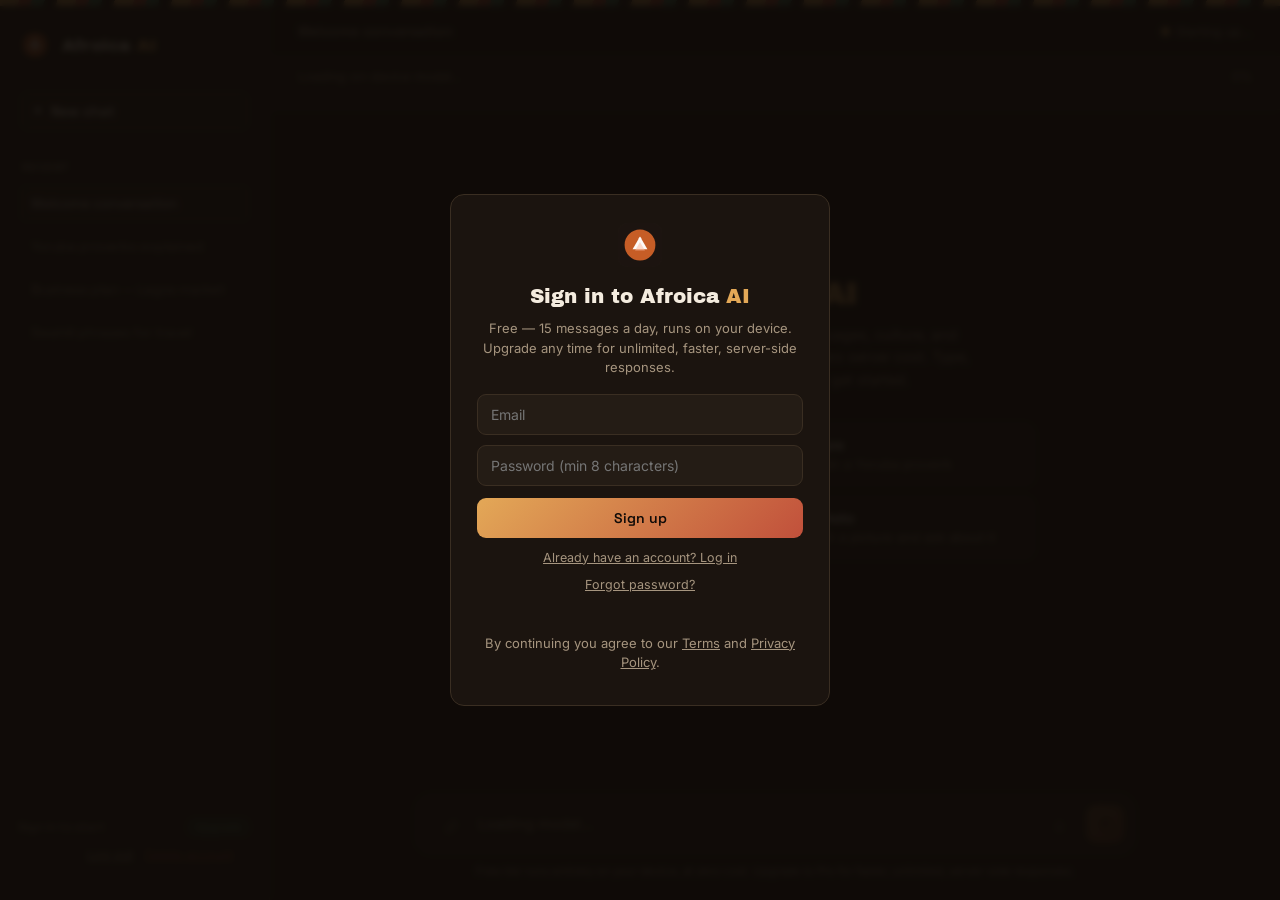
==== index.html @ 86ae1313 "Initial commit: Afroica AI free/Pro chat app with admin dashboard Free tier runs a vision-language m" ====
<!DOCTYPE html>
<html lang="en">
<head>
<meta charset="UTF-8">
<meta name="viewport" content="width=device-width, initial-scale=1.0">
<title>Afroica AI</title>
<link rel="icon" type="image/svg+xml" href="assets/logo.svg">
<link rel="preconnect" href="https://fonts.googleapis.com">
<link href="https://fonts.googleapis.com/css2?family=Archivo+Black&family=Space+Grotesk:wght@400;500;600;700&family=Inter:wght@400;500;600&display=swap" rel="stylesheet">
<link rel="stylesheet" href="style.css">
</head>
<body>

<div class="app">
  <div class="weave"></div>
  <div class="layout">

    <aside class="sidebar">
      <div class="brand">
        <div class="brand-mark"></div>
        <div class="brand-name">Afroica <span>AI</span></div>
      </div>

      <button class="new-chat" id="newChatBtn">
        <span style="font-size:16px; line-height:0;">+</span> New chat
      </button>

      <div class="section-label">Recent</div>
      <div class="history" id="historyList">
        <div class="history-item active">Welcome conversation</div>
        <div class="history-item">Yoruba proverbs explained</div>
        <div class="history-item">Business plan — Lagos market</div>
        <div class="history-item">Swahili phrases for travel</div>
      </div>

      <div class="sidebar-footer">
        <span id="usageLabel">Sign in to start</span>
        <button class="free-tag" id="upgradeBtn" type="button" disabled>Upgrade</button>
      </div>
      <div class="account-row" id="accountRow">
        <span id="accountEmail"></span>
        <span class="account-row-actions">
          <button class="link-btn" id="logoutBtn" type="button">Log out</button>
          <button class="link-btn danger" id="deleteAccountBtn" type="button">Delete account</button>
        </span>
      </div>
    </aside>

    <main class="main">
      <div class="topbar">
        <div class="topbar-title">Welcome conversation</div>
        <div class="status-pill">
          <span class="status-dot loading" id="statusDot"></span>
          <span id="statusText">Starting up…</span>
        </div>
      </div>

      <div class="load-banner" id="loadBanner">
        <div class="load-text">
          <span id="loadLabel">Loading on-device model…</span>
          <span id="loadPercent">0%</span>
        </div>
        <div class="load-track"><div class="load-fill" id="loadFill"></div></div>
      </div>

      <div class="chat-scroll" id="chatScroll">
        <div class="chat-inner" id="chatInner">
          <div class="hero" id="heroState">
            <div class="hero-mark"></div>
            <h1>Afroica <span>AI</span></h1>
            <p>An assistant built for African languages, culture, and everyday questions — running at zero server cost. Type, speak, or attach a photo to get started.</p>
            <div class="suggestions">
              <div class="suggestion" data-q="Translate a greeting into Swahili"><b>Translate</b>Turn a greeting into Swahili</div>
              <div class="suggestion" data-q="Explain a popular Yoruba proverb"><b>Culture</b>Explain a Yoruba proverb</div>
              <div class="suggestion" data-q="Draft a business plan outline for a small shop in Lagos"><b>Business</b>Draft a plan for a small shop</div>
              <div class="suggestion" id="tryPhotoSuggestion"><b>📷 Photo</b>Attach a picture and ask about it</div>
            </div>
          </div>
        </div>
      </div>

      <div class="input-zone">
        <div style="width:100%; max-width:720px;">
          <div class="attach-preview hidden" id="attachPreview">
            <img id="attachPreviewImg" alt="Attached image preview">
            <span class="attach-name" id="attachName"></span>
            <button class="attach-remove" id="attachRemoveBtn" type="button" aria-label="Remove attached image">✕</button>
          </div>
          <div class="input-wrap">
            <input type="file" id="imageInput" accept="image/*" hidden>
            <button class="icon-btn" id="attachBtn" type="button" aria-label="Attach an image" title="Attach an image" disabled>
              <svg width="17" height="17" viewBox="0 0 24 24" fill="none">
                <path d="M21.44 11.05l-9.19 9.19a5.5 5.5 0 01-7.78-7.78l9.19-9.19a3.5 3.5 0 014.95 4.95l-9.19 9.19a1.5 1.5 0 01-2.13-2.12l8.49-8.49" stroke="currentColor" stroke-width="2" stroke-linecap="round" stroke-linejoin="round"/>
              </svg>
            </button>
            <textarea id="promptInput" rows="1" placeholder="Loading model…" disabled></textarea>
            <button class="icon-btn" id="micBtn" type="button" aria-label="Voice input" title="Speak your message" disabled>
              <svg width="17" height="17" viewBox="0 0 24 24" fill="none">
                <path d="M12 15a3 3 0 003-3V6a3 3 0 00-6 0v6a3 3 0 003 3z" stroke="currentColor" stroke-width="2" stroke-linecap="round" stroke-linejoin="round"/>
                <path d="M19 11a7 7 0 01-14 0" stroke="currentColor" stroke-width="2" stroke-linecap="round"/>
                <path d="M12 19v3" stroke="currentColor" stroke-width="2" stroke-linecap="round"/>
              </svg>
            </button>
            <button class="send-btn" id="sendBtn" disabled aria-label="Send message">
              <svg width="16" height="16" viewBox="0 0 24 24" fill="none">
                <path d="M12 19V5M12 5L5 12M12 5L19 12" stroke="currentColor" stroke-width="2.4" stroke-linecap="round" stroke-linejoin="round"/>
              </svg>
            </button>
          </div>
          <div class="disclaimer">Free tier runs entirely on your device, at zero cost. Upgrade to Pro for faster, unlimited, server-side responses.</div>
        </div>
      </div>
    </main>
  </div>
</div>

<div class="auth-gate" id="authGate">
  <div class="auth-card">
    <div class="brand-mark" style="width:44px;height:44px;margin-bottom:6px;"></div>
    <h2>Sign in to Afroica <span class="gold">AI</span></h2>
    <p>Free — 15 messages a day, runs on your device. Upgrade any time for unlimited, faster, server-side responses.</p>
    <form id="authForm">
      <input type="email" id="authEmail" placeholder="Email" autocomplete="email" required>
      <input type="password" id="authPassword" placeholder="Password (min 8 characters)" autocomplete="current-password" minlength="8" required>
      <button type="submit" id="authSubmitBtn">Sign up</button>
    </form>
    <button type="button" class="link-btn" id="authToggleModeBtn">Already have an account? Log in</button>
    <button type="button" class="link-btn" id="forgotPasswordBtn">Forgot password?</button>
    <div class="auth-error" id="authError"></div>
    <p class="auth-legal">By continuing you agree to our <a href="TERMS.md" target="_blank" rel="noopener">Terms</a> and <a href="PRIVACY.md" target="_blank" rel="noopener">Privacy Policy</a>.</p>
  </div>
</div>

<div class="pricing-modal hidden" id="pricingModal">
  <div class="pricing-card-wrap">
    <button class="pricing-close" id="pricingCloseBtn" type="button" aria-label="Close">✕</button>
    <h2>Upgrade to Afroica <span class="gold">AI</span> Pro</h2>
    <div class="pricing-grid">
      <div class="price-card">
        <h3>Free</h3>
        <div class="price">$0</div>
        <ul>
          <li>15 messages/day</li>
          <li>Runs on your device</li>
          <li>Voice + image understanding</li>
        </ul>
      </div>
      <div class="price-card featured">
        <h3>Pro Monthly</h3>
        <div class="price">$6.99<span>/mo</span></div>
        <ul>
          <li>Unlimited daily messages</li>
          <li>Fast server-side responses</li>
          <li>Priority image understanding</li>
        </ul>
        <button class="upgrade-choice-btn" type="button" data-plan="monthly">Choose Monthly</button>
      </div>
      <div class="price-card">
        <h3>Pro Yearly</h3>
        <div class="price">$59.99<span>/yr</span></div>
        <ul>
          <li>Everything in Pro Monthly</li>
          <li>~2 months free</li>
        </ul>
        <button class="upgrade-choice-btn" type="button" data-plan="yearly">Choose Yearly</button>
      </div>
    </div>
    <div class="pricing-error" id="pricingError"></div>
  </div>
</div>

<script type="module" src="js/main.js"></script>

</body>
</html>
---- style.css ----
:root{
  --bg:#100B08;
  --surface:#1B140F;
  --surface-2:#241C15;
  --line:#3A2E22;
  --gold:#E3A857;
  --clay:#C1503B;
  --green:#3A7A5B;
  --text:#F4ECDF;
  --text-muted:#A6957F;
  --radius:14px;
}
*{box-sizing:border-box; margin:0; padding:0;}
html,body{height:100%;}
body{
  background:var(--bg);
  color:var(--text);
  font-family:'Space Grotesk', sans-serif;
  display:flex;
  min-height:100vh;
  overflow:hidden;
}

/* Woven pattern signature strip */
.weave{
  height:6px;
  width:100%;
  background:repeating-linear-gradient(
    110deg,
    var(--gold) 0 18px,
    var(--clay) 18px 30px,
    var(--green) 30px 42px,
    var(--surface) 42px 54px
  );
  flex-shrink:0;
}

.app{
  display:flex;
  flex-direction:column;
  width:100%;
  height:100vh;
}

.layout{
  display:flex;
  flex:1;
  min-height:0;
}

/* Sidebar */
.sidebar{
  width:270px;
  background:var(--surface);
  border-right:1px solid var(--line);
  display:flex;
  flex-direction:column;
  padding:22px 18px;
  flex-shrink:0;
}

.brand{
  display:flex;
  align-items:center;
  gap:10px;
  margin-bottom:28px;
}
.brand-mark{
  width:34px;
  height:34px;
  border-radius:9px;
  background:url('assets/logo.svg') center/cover;
  flex-shrink:0;
}
.brand-name{
  font-family:'Archivo Black', sans-serif;
  font-size:17px;
  letter-spacing:0.2px;
}
.brand-name span{ color:var(--gold); }

.new-chat{
  display:flex;
  align-items:center;
  gap:8px;
  background:var(--surface-2);
  border:1px solid var(--line);
  color:var(--text);
  font-family:'Space Grotesk', sans-serif;
  font-size:14px;
  font-weight:600;
  padding:11px 14px;
  border-radius:10px;
  cursor:pointer;
  transition:border-color .15s ease, transform .1s ease;
  margin-bottom:22px;
}
.new-chat:hover{ border-color:var(--gold); }
.new-chat:active{ transform:scale(0.98); }

.section-label{
  font-size:11px;
  text-transform:uppercase;
  letter-spacing:1.4px;
  color:var(--text-muted);
  margin:6px 0 10px 4px;
  font-weight:600;
}

.history{
  display:flex;
  flex-direction:column;
  gap:4px;
  overflow-y:auto;
  flex:1;
}
.history-item{
  padding:10px 12px;
  border-radius:8px;
  font-size:13.5px;
  color:var(--text-muted);
  cursor:pointer;
  white-space:nowrap;
  overflow:hidden;
  text-overflow:ellipsis;
  border:1px solid transparent;
}
.history-item:hover{ background:var(--surface-2); color:var(--text); }
.history-item.active{ background:var(--surface-2); color:var(--text); border-color:var(--line); }

.sidebar-footer{
  padding-top:16px;
  border-top:1px solid var(--line);
  margin-top:12px;
  font-size:12px;
  color:var(--text-muted);
  display:flex;
  align-items:center;
  justify-content:space-between;
}
.free-tag{
  background:rgba(58,122,91,0.18);
  color:var(--green);
  border:1px solid rgba(58,122,91,0.4);
  padding:3px 8px;
  border-radius:20px;
  font-size:11px;
  font-weight:600;
  letter-spacing:0.3px;
}

/* Main chat panel */
.main{
  flex:1;
  display:flex;
  flex-direction:column;
  min-width:0;
  position:relative;
}

.topbar{
  display:flex;
  align-items:center;
  justify-content:space-between;
  padding:16px 28px;
  border-bottom:1px solid var(--line);
  flex-shrink:0;
}
.topbar-title{
  font-size:14px;
  font-weight:600;
  color:var(--text-muted);
}
.status-pill{
  display:flex;
  align-items:center;
  gap:7px;
  font-size:12.5px;
  color:var(--text-muted);
  font-family:'Inter', sans-serif;
}
.status-dot{
  width:7px; height:7px; border-radius:50%;
  background:var(--green);
  box-shadow:0 0 0 3px rgba(58,122,91,0.2);
  transition:background .2s ease, box-shadow .2s ease;
}
.status-dot.loading{
  background:var(--gold);
  box-shadow:0 0 0 3px rgba(227,168,87,0.2);
  animation:pulse 1.4s infinite ease-in-out;
}
.status-dot.error{
  background:var(--clay);
  box-shadow:0 0 0 3px rgba(193,80,59,0.2);
}
@keyframes pulse{
  0%,100%{ opacity:1; }
  50%{ opacity:0.4; }
}

.load-banner{
  padding:12px 28px;
  border-bottom:1px solid var(--line);
  background:var(--surface);
  display:flex;
  flex-direction:column;
  gap:8px;
  flex-shrink:0;
}
.load-banner.hidden{ display:none; }
.load-text{
  font-family:'Inter', sans-serif;
  font-size:12.5px;
  color:var(--text-muted);
  display:flex;
  justify-content:space-between;
}
.load-track{
  width:100%;
  height:5px;
  border-radius:6px;
  background:var(--surface-2);
  overflow:hidden;
}
.load-fill{
  height:100%;
  width:0%;
  border-radius:6px;
  background:linear-gradient(90deg, var(--gold), var(--clay));
  transition:width .25s ease;
}
.load-banner.error .load-text{ color:var(--clay); }
.load-banner.error .load-fill{ background:var(--clay); }

.chat-scroll{
  flex:1;
  overflow-y:auto;
  padding:32px 0 20px;
  display:flex;
  flex-direction:column;
  align-items:center;
}

.chat-inner{
  width:100%;
  max-width:720px;
  padding:0 24px;
  display:flex;
  flex-direction:column;
  gap:22px;
}

/* Empty / hero state */
.hero{
  display:flex;
  flex-direction:column;
  align-items:center;
  text-align:center;
  padding:60px 20px 40px;
  gap:14px;
}
.hero-mark{
  width:56px; height:56px;
  border-radius:16px;
  background:url('assets/logo.svg') center/cover;
  margin-bottom:6px;
}
.hero h1{
  font-family:'Archivo Black', sans-serif;
  font-size:30px;
  letter-spacing:0.2px;
}
.hero h1 span{ color:var(--gold); }
.hero p{
  color:var(--text-muted);
  font-family:'Inter', sans-serif;
  font-size:14.5px;
  max-width:420px;
  line-height:1.55;
}

.suggestions{
  display:grid;
  grid-template-columns:1fr 1fr;
  gap:10px;
  margin-top:18px;
  width:100%;
  max-width:520px;
}
.suggestion{
  background:var(--surface);
  border:1px solid var(--line);
  border-radius:10px;
  padding:13px 15px;
  text-align:left;
  cursor:pointer;
  font-family:'Inter', sans-serif;
  font-size:13px;
  color:var(--text-muted);
  transition:border-color .15s ease, color .15s ease;
}
.suggestion:hover{ border-color:var(--gold); color:var(--text); }
.suggestion b{ display:block; color:var(--text); font-size:13.5px; margin-bottom:3px; font-weight:600; }

/* Messages */
.msg-row{
  display:flex;
  gap:12px;
  align-items:flex-start;
}
.msg-row.user{ flex-direction:row-reverse; }

.avatar{
  width:30px; height:30px;
  border-radius:8px;
  flex-shrink:0;
  display:flex; align-items:center; justify-content:center;
  font-family:'Archivo Black', sans-serif;
  font-size:12px;
}
.avatar.ai{
  background:url('assets/logo.svg') center/cover;
  color:var(--bg);
}
.avatar.user{
  background:var(--surface-2);
  border:1px solid var(--line);
  color:var(--text-muted);
}

.bubble{
  max-width:78%;
  padding:12px 16px;
  border-radius:14px;
  font-family:'Inter', sans-serif;
  font-size:14.5px;
  line-height:1.6;
}
.msg-row.ai .bubble{
  background:var(--surface);
  border:1px solid var(--line);
  border-top-left-radius:4px;
}
.msg-row.user .bubble{
  background:linear-gradient(135deg, rgba(227,168,87,0.16), rgba(193,80,59,0.14));
  border:1px solid rgba(227,168,87,0.3);
  border-top-right-radius:4px;
  color:var(--text);
}

.typing{
  display:flex;
  gap:4px;
  padding:4px 0;
}
.typing span{
  width:6px; height:6px;
  border-radius:50%;
  background:var(--text-muted);
  animation:bounce 1.2s infinite ease-in-out;
}
.typing span:nth-child(2){ animation-delay:0.15s; }
.typing span:nth-child(3){ animation-delay:0.3s; }
@keyframes bounce{
  0%,60%,100%{ transform:translateY(0); opacity:0.5; }
  30%{ transform:translateY(-4px); opacity:1; }
}

/* Input bar */
.input-zone{
  padding:16px 24px 22px;
  display:flex;
  justify-content:center;
  flex-shrink:0;
}
.input-wrap{
  width:100%;
  max-width:720px;
  display:flex;
  align-items:flex-end;
  gap:10px;
  background:var(--surface);
  border:1px solid var(--line);
  border-radius:16px;
  padding:10px 10px 10px 18px;
  transition:border-color .15s ease;
}
.input-wrap:focus-within{ border-color:var(--gold); }

textarea{
  flex:1;
  background:transparent;
  border:none;
  outline:none;
  resize:none;
  color:var(--text);
  font-family:'Inter', sans-serif;
  font-size:14.5px;
  line-height:1.5;
  max-height:160px;
  padding:8px 0;
}
textarea::placeholder{ color:var(--text-muted); }

.send-btn{
  width:38px; height:38px;
  border-radius:10px;
  border:none;
  background:linear-gradient(135deg, var(--gold), var(--clay));
  color:var(--bg);
  display:flex; align-items:center; justify-content:center;
  cursor:pointer;
  flex-shrink:0;
  transition:transform .1s ease, opacity .15s ease;
}
.send-btn:hover{ transform:translateY(-1px); }
.send-btn:active{ transform:scale(0.94); }
.send-btn:disabled{ opacity:0.4; cursor:not-allowed; transform:none; }

.icon-btn{
  width:34px; height:34px;
  border-radius:9px;
  border:none;
  background:transparent;
  color:var(--text-muted);
  display:flex; align-items:center; justify-content:center;
  cursor:pointer;
  flex-shrink:0;
  transition:background .15s ease, color .15s ease, transform .1s ease;
}
.icon-btn:hover:not(:disabled){ background:var(--surface-2); color:var(--text); }
.icon-btn:active:not(:disabled){ transform:scale(0.92); }
.icon-btn:disabled{ opacity:0.35; cursor:not-allowed; }
.icon-btn.active{
  background:rgba(193,80,59,0.18);
  color:var(--clay);
  animation:mic-pulse 1.2s infinite ease-in-out;
}
@keyframes mic-pulse{
  0%,100%{ box-shadow:0 0 0 0 rgba(193,80,59,0.35); }
  50%{ box-shadow:0 0 0 6px rgba(193,80,59,0); }
}

.attach-preview{
  display:flex;
  align-items:center;
  gap:10px;
  background:var(--surface);
  border:1px solid var(--line);
  border-radius:12px;
  padding:8px 10px;
  margin-bottom:8px;
}
.attach-preview.hidden{ display:none; }
.attach-preview img{
  width:38px; height:38px;
  object-fit:cover;
  border-radius:7px;
  border:1px solid var(--line);
}
.attach-name{
  flex:1;
  font-family:'Inter', sans-serif;
  font-size:12.5px;
  color:var(--text-muted);
  white-space:nowrap;
  overflow:hidden;
  text-overflow:ellipsis;
}
.attach-remove{
  width:24px; height:24px;
  border-radius:7px;
  border:none;
  background:var(--surface-2);
  color:var(--text-muted);
  cursor:pointer;
  font-size:12px;
  flex-shrink:0;
}
.attach-remove:hover{ color:var(--clay); }

.msg-image{
  max-width:220px;
  border-radius:10px;
  border:1px solid var(--line);
  margin-bottom:8px;
  display:block;
}

.disclaimer{
  text-align:center;
  font-family:'Inter', sans-serif;
  font-size:11.5px;
  color:var(--text-muted);
  margin-top:10px;
}

/* Scrollbars */
::-webkit-scrollbar{ width:8px; }
::-webkit-scrollbar-thumb{ background:var(--line); border-radius:8px; }
::-webkit-scrollbar-track{ background:transparent; }

@media (max-width: 720px){
  .sidebar{ display:none; }
  .chat-inner{ padding:0 16px; }
  .hero h1{ font-size:24px; }
  .suggestions{ grid-template-columns:1fr; }
}

.gold{ color:var(--gold); }

.link-btn{
  background:none;
  border:none;
  color:var(--text-muted);
  font-family:'Inter', sans-serif;
  font-size:12.5px;
  text-decoration:underline;
  cursor:pointer;
  padding:0;
}
.link-btn:hover{ color:var(--text); }
.link-btn.danger{ color:var(--clay); opacity:0.75; }
.link-btn.danger:hover{ opacity:1; }

.account-row{
  display:flex;
  align-items:center;
  justify-content:space-between;
  padding:10px 18px 16px;
  font-family:'Inter', sans-serif;
  font-size:12px;
  color:var(--text-muted);
  gap:8px;
}
.account-row #accountEmail{
  overflow:hidden;
  text-overflow:ellipsis;
  white-space:nowrap;
}
.account-row-actions{
  display:flex;
  align-items:center;
  gap:12px;
  flex-shrink:0;
}

/* ---- Auth gate ---- */
.auth-gate{
  position:fixed;
  inset:0;
  background:rgba(16,11,8,0.92);
  backdrop-filter:blur(3px);
  display:flex;
  align-items:center;
  justify-content:center;
  z-index:100;
  padding:20px;
}
.auth-gate.hidden{ display:none; }

.auth-card{
  width:100%;
  max-width:380px;
  background:var(--surface);
  border:1px solid var(--line);
  border-radius:var(--radius);
  padding:28px 26px;
  display:flex;
  flex-direction:column;
  align-items:center;
  text-align:center;
  gap:12px;
}
.auth-card h2{
  font-family:'Archivo Black', sans-serif;
  font-size:20px;
  font-weight:400;
}
.auth-card p{
  color:var(--text-muted);
  font-family:'Inter', sans-serif;
  font-size:13px;
  line-height:1.5;
  margin-bottom:4px;
}
#authForm{
  width:100%;
  display:flex;
  flex-direction:column;
  gap:10px;
}
#authForm input{
  width:100%;
  background:var(--surface-2);
  border:1px solid var(--line);
  border-radius:9px;
  padding:11px 13px;
  color:var(--text);
  font-family:'Inter', sans-serif;
  font-size:14px;
  outline:none;
}
#authForm input:focus{ border-color:var(--gold); }
#authSubmitBtn{
  margin-top:2px;
  background:linear-gradient(135deg, var(--gold), var(--clay));
  color:var(--bg);
  border:none;
  border-radius:9px;
  padding:11px 13px;
  font-family:'Space Grotesk', sans-serif;
  font-weight:600;
  font-size:14px;
  cursor:pointer;
}
#authSubmitBtn:disabled{ opacity:0.6; cursor:not-allowed; }
.auth-error{
  color:var(--clay);
  font-family:'Inter', sans-serif;
  font-size:12.5px;
  min-height:16px;
}
.auth-legal{
  color:var(--text-muted);
  font-family:'Inter', sans-serif;
  font-size:11px;
  text-align:center;
  margin-top:2px;
}
.auth-legal a{ color:var(--text-muted); text-decoration:underline; }
.auth-legal a:hover{ color:var(--gold); }

/* ---- Pricing modal ---- */
.pricing-modal{
  position:fixed;
  inset:0;
  background:rgba(16,11,8,0.85);
  backdrop-filter:blur(3px);
  display:flex;
  align-items:center;
  justify-content:center;
  z-index:90;
  padding:20px;
}
.pricing-modal.hidden{ display:none; }

.pricing-card-wrap{
  position:relative;
  width:100%;
  max-width:760px;
  background:var(--surface);
  border:1px solid var(--line);
  border-radius:var(--radius);
  padding:32px;
  text-align:center;
}
.pricing-card-wrap h2{
  font-family:'Archivo Black', sans-serif;
  font-size:22px;
  font-weight:400;
  margin-bottom:22px;
}
.pricing-close{
  position:absolute;
  top:16px; right:16px;
  width:30px; height:30px;
  border-radius:8px;
  border:none;
  background:var(--surface-2);
  color:var(--text-muted);
  cursor:pointer;
}
.pricing-close:hover{ color:var(--text); }

.pricing-grid{
  display:grid;
  grid-template-columns:repeat(3, 1fr);
  gap:14px;
}
.price-card{
  background:var(--surface-2);
  border:1px solid var(--line);
  border-radius:12px;
  padding:20px 16px;
  display:flex;
  flex-direction:column;
  align-items:center;
  text-align:left;
}
.price-card.featured{
  border-color:var(--gold);
  box-shadow:0 0 0 1px rgba(227,168,87,0.35);
}
.price-card h3{
  font-family:'Space Grotesk', sans-serif;
  font-size:15px;
  font-weight:700;
  margin-bottom:6px;
}
.price-card .price{
  font-family:'Archivo Black', sans-serif;
  font-size:24px;
  color:var(--gold);
  margin-bottom:14px;
}
.price-card .price span{
  font-family:'Inter', sans-serif;
  font-size:13px;
  color:var(--text-muted);
  font-weight:400;
}
.price-card ul{
  list-style:none;
  width:100%;
  display:flex;
  flex-direction:column;
  gap:8px;
  margin-bottom:16px;
  flex:1;
}
.price-card li{
  font-family:'Inter', sans-serif;
  font-size:12.5px;
  color:var(--text-muted);
  padding-left:16px;
  position:relative;
}
.price-card li::before{
  content:"✓";
  position:absolute;
  left:0;
  color:var(--green);
}
.upgrade-choice-btn{
  width:100%;
  background:linear-gradient(135deg, var(--gold), var(--clay));
  color:var(--bg);
  border:none;
  border-radius:9px;
  padding:10px 12px;
  font-family:'Space Grotesk', sans-serif;
  font-weight:600;
  font-size:13.5px;
  cursor:pointer;
}
.pricing-error{
  color:var(--clay);
  font-family:'Inter', sans-serif;
  font-size:12.5px;
  min-height:16px;
  margin-top:14px;
}

@media (max-width: 640px){
  .pricing-grid{ grid-template-columns:1fr; }
}
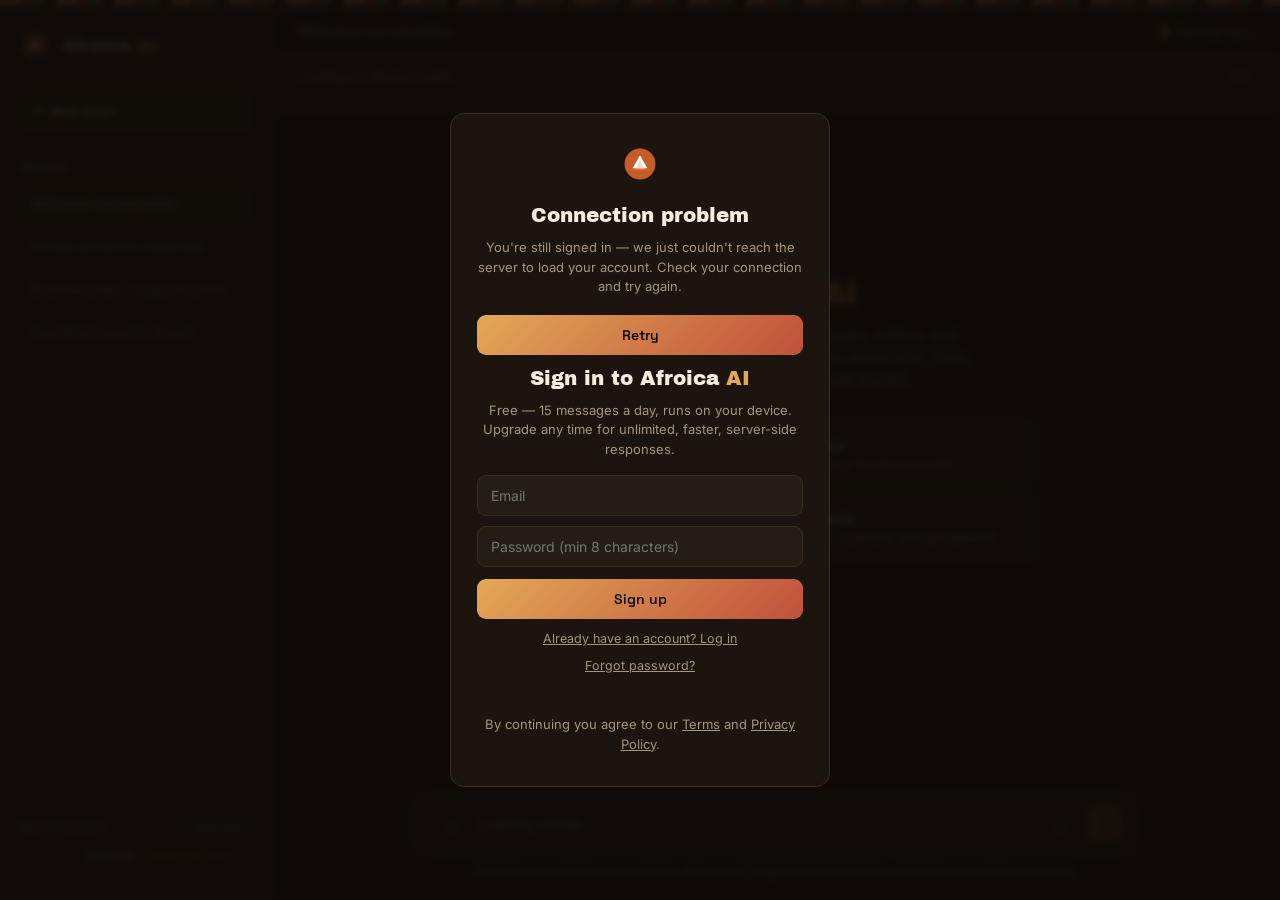
==== commit 22301027: "Distinguish "connection problem" from "logged out" on failed session restore Refreshing while the ba" ====
--- a/index.html
+++ b/index.html
@@ -39,6 +39,7 @@
       </div>
       <div class="account-row" id="accountRow">
         <span id="accountEmail"></span>
+        <span class="pro-badge hidden" id="proBadge">PRO</span>
         <span class="account-row-actions">
           <button class="link-btn" id="logoutBtn" type="button">Log out</button>
           <button class="link-btn danger" id="deleteAccountBtn" type="button">Delete account</button>
@@ -46,8 +47,15 @@
       </div>
     </aside>
 
+    <div class="sidebar-backdrop" id="sidebarBackdrop"></div>
+
     <main class="main">
       <div class="topbar">
+        <button class="sidebar-toggle" id="sidebarToggleBtn" type="button" aria-label="Toggle menu">
+          <svg width="20" height="20" viewBox="0 0 24 24" fill="none">
+            <path d="M3 6h18M3 12h18M3 18h18" stroke="currentColor" stroke-width="2" stroke-linecap="round"/>
+          </svg>
+        </button>
         <div class="topbar-title">Welcome conversation</div>
         <div class="status-pill">
           <span class="status-dot loading" id="statusDot"></span>
@@ -117,17 +125,26 @@
 <div class="auth-gate" id="authGate">
   <div class="auth-card">
     <div class="brand-mark" style="width:44px;height:44px;margin-bottom:6px;"></div>
-    <h2>Sign in to Afroica <span class="gold">AI</span></h2>
-    <p>Free — 15 messages a day, runs on your device. Upgrade any time for unlimited, faster, server-side responses.</p>
-    <form id="authForm">
-      <input type="email" id="authEmail" placeholder="Email" autocomplete="email" required>
-      <input type="password" id="authPassword" placeholder="Password (min 8 characters)" autocomplete="current-password" minlength="8" required>
-      <button type="submit" id="authSubmitBtn">Sign up</button>
-    </form>
-    <button type="button" class="link-btn" id="authToggleModeBtn">Already have an account? Log in</button>
-    <button type="button" class="link-btn" id="forgotPasswordBtn">Forgot password?</button>
-    <div class="auth-error" id="authError"></div>
-    <p class="auth-legal">By continuing you agree to our <a href="TERMS.md" target="_blank" rel="noopener">Terms</a> and <a href="PRIVACY.md" target="_blank" rel="noopener">Privacy Policy</a>.</p>
+
+    <div id="connectionError" class="hidden">
+      <h2>Connection problem</h2>
+      <p>You're still signed in — we just couldn't reach the server to load your account. Check your connection and try again.</p>
+      <button type="button" id="connectionRetryBtn">Retry</button>
+    </div>
+
+    <div id="authFormWrap">
+      <h2>Sign in to Afroica <span class="gold">AI</span></h2>
+      <p>Free — 15 messages a day, runs on your device. Upgrade any time for unlimited, faster, server-side responses.</p>
+      <form id="authForm">
+        <input type="email" id="authEmail" placeholder="Email" autocomplete="email" required>
+        <input type="password" id="authPassword" placeholder="Password (min 8 characters)" autocomplete="current-password" minlength="8" required>
+        <button type="submit" id="authSubmitBtn">Sign up</button>
+      </form>
+      <button type="button" class="link-btn" id="authToggleModeBtn">Already have an account? Log in</button>
+      <button type="button" class="link-btn" id="forgotPasswordBtn">Forgot password?</button>
+      <div class="auth-error" id="authError"></div>
+      <p class="auth-legal">By continuing you agree to our <a href="TERMS.md" target="_blank" rel="noopener">Terms</a> and <a href="PRIVACY.md" target="_blank" rel="noopener">Privacy Policy</a>.</p>
+    </div>
   </div>
 </div>
 
@@ -142,7 +159,7 @@
         <ul>
           <li>15 messages/day</li>
           <li>Runs on your device</li>
-          <li>Voice + image understanding</li>
+          <li>Voice input</li>
         </ul>
       </div>
       <div class="price-card featured">
@@ -151,7 +168,7 @@
         <ul>
           <li>Unlimited daily messages</li>
           <li>Fast server-side responses</li>
-          <li>Priority image understanding</li>
+          <li>Image understanding</li>
         </ul>
         <button class="upgrade-choice-btn" type="button" data-plan="monthly">Choose Monthly</button>
       </div>
--- a/style.css
+++ b/style.css
@@ -18,6 +18,7 @@
   font-family:'Space Grotesk', sans-serif;
   display:flex;
   min-height:100vh;
+  min-height:100dvh; /* mobile browsers count 100vh as if the address bar were hidden, pushing bottom content off-screen — dvh tracks the actually-visible viewport */
   overflow:hidden;
 }
 
@@ -40,6 +41,7 @@
   flex-direction:column;
   width:100%;
   height:100vh;
+  height:100dvh;
 }
 
 .layout{
@@ -148,6 +150,25 @@
   font-weight:600;
   letter-spacing:0.3px;
 }
+/* Distinct gold treatment for Pro subscribers — deliberately different
+   from .free-tag's green so "you're on Pro" is unmistakable at a glance,
+   not just a text change on the same-looking pill. */
+.free-tag.pro-tag{
+  background:rgba(227,168,87,0.18);
+  color:var(--gold);
+  border-color:rgba(227,168,87,0.45);
+}
+.pro-badge{
+  background:var(--gold);
+  color:var(--bg);
+  padding:2px 7px;
+  border-radius:20px;
+  font-size:10px;
+  font-weight:800;
+  letter-spacing:0.6px;
+  flex-shrink:0;
+}
+.pro-badge.hidden{ display:none; }
 
 /* Main chat panel */
 .main{
@@ -161,10 +182,40 @@
 .topbar{
   display:flex;
   align-items:center;
+  gap:12px;
   justify-content:space-between;
   padding:16px 28px;
   border-bottom:1px solid var(--line);
   flex-shrink:0;
+}
+.sidebar-toggle{
+  display:none;
+  background:none;
+  border:none;
+  color:var(--text);
+  cursor:pointer;
+  padding:4px;
+  flex-shrink:0;
+  align-items:center;
+  justify-content:center;
+}
+.sidebar-toggle:hover{ color:var(--gold); }
+
+/* Dims/blocks the chat area while the mobile sidebar drawer is open;
+   inert on desktop since nothing ever adds .open there (the toggle
+   button that would is hidden outside the mobile breakpoint). */
+.sidebar-backdrop{
+  position:fixed;
+  inset:0;
+  background:rgba(0,0,0,0.5);
+  z-index:105;
+  opacity:0;
+  pointer-events:none;
+  transition:opacity .2s ease;
+}
+.sidebar-backdrop.open{
+  opacity:1;
+  pointer-events:auto;
 }
 .topbar-title{
   font-size:14px;
@@ -502,13 +553,37 @@
 ::-webkit-scrollbar-track{ background:transparent; }
 
 @media (max-width: 720px){
-  .sidebar{ display:none; }
+  .sidebar-toggle{ display:flex; }
+
+  .sidebar{
+    position:fixed;
+    top:0; left:0; bottom:0;
+    z-index:110;
+    width:270px;
+    max-width:82vw;
+    transform:translateX(-100%);
+    transition:transform .22s ease;
+    box-shadow:2px 0 24px rgba(0,0,0,0.45);
+  }
+  .sidebar.open{ transform:translateX(0); }
+
   .chat-inner{ padding:0 16px; }
+  .hero{ padding:40px 12px 28px; }
   .hero h1{ font-size:24px; }
+  .hero p{ font-size:13.5px; }
   .suggestions{ grid-template-columns:1fr; }
+
+  .topbar{ padding:12px 16px; }
+  .topbar-title{ font-size:13px; }
+  .input-zone{ padding:12px 12px 16px; }
+  .bubble{ max-width:86%; }
+
+  /* 44px+ tap targets over the desktop-sized icon buttons */
+  .icon-btn{ width:40px; height:40px; }
 }
 
 .gold{ color:var(--gold); }
+.hidden{ display:none; }
 
 .link-btn{
   background:none;
@@ -573,6 +648,16 @@
   text-align:center;
   gap:12px;
 }
+/* #authFormWrap and #connectionError wrap .auth-card's actual content so
+   only one can show at a time — restore the same flex/gap/center layout
+   .auth-card's direct children would otherwise get. */
+#authFormWrap, #connectionError{
+  display:flex;
+  flex-direction:column;
+  align-items:center;
+  gap:12px;
+  width:100%;
+}
 .auth-card h2{
   font-family:'Archivo Black', sans-serif;
   font-size:20px;
@@ -603,7 +688,8 @@
   outline:none;
 }
 #authForm input:focus{ border-color:var(--gold); }
-#authSubmitBtn{
+#authSubmitBtn, #connectionRetryBtn{
+  width:100%;
   margin-top:2px;
   background:linear-gradient(135deg, var(--gold), var(--clay));
   color:var(--bg);
@@ -756,3 +842,9 @@
 @media (max-width: 640px){
   .pricing-grid{ grid-template-columns:1fr; }
 }
+
+@media (max-width: 480px){
+  .auth-card{ padding:22px 18px; }
+  .pricing-card-wrap{ padding:22px 16px; }
+  .pricing-card-wrap h2{ font-size:18px; }
+}
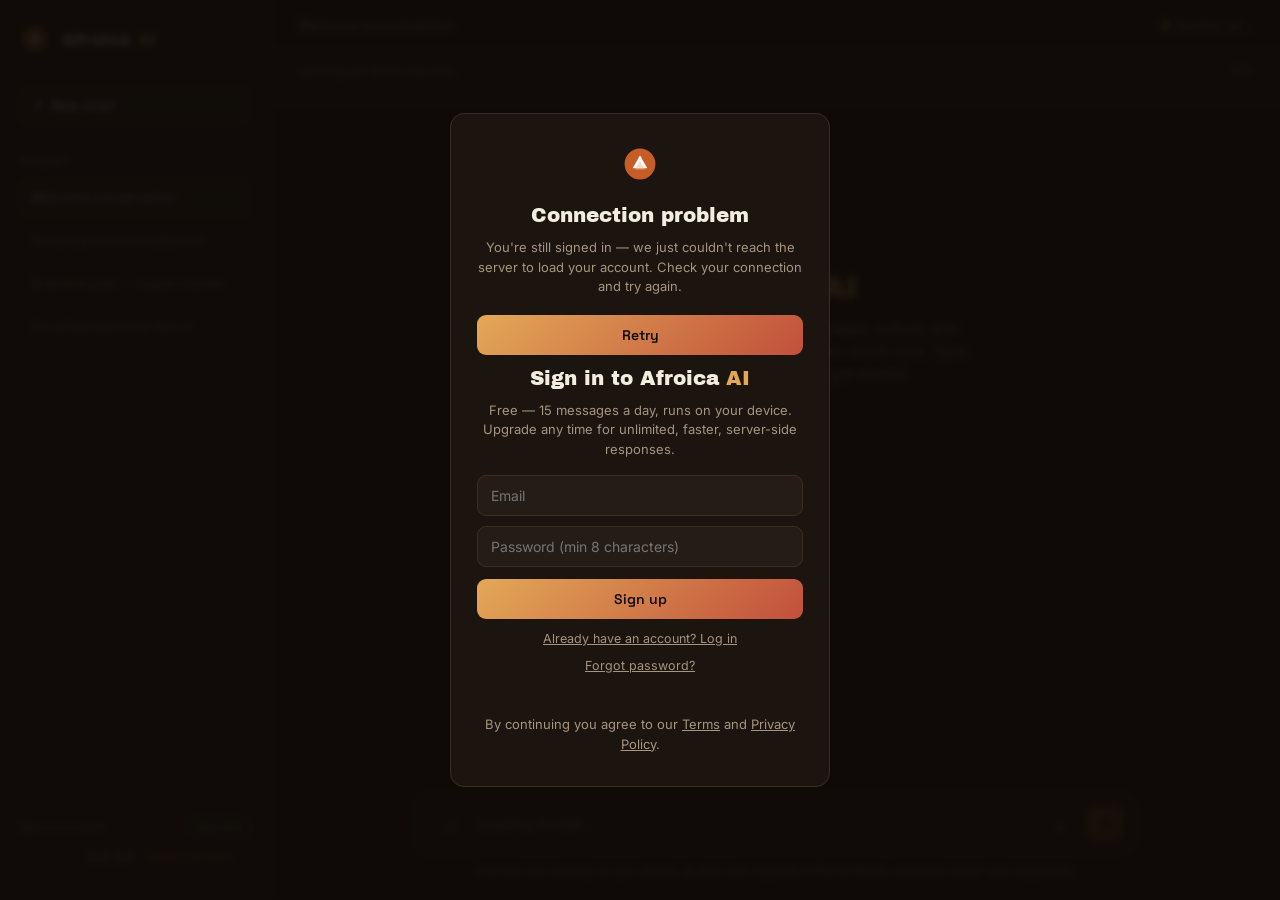
==== commit c2aba0b1: "Remove the weave stripe and hero suggestion cards Cleaned up per request: dropped the gold/clay/gree" ====
--- a/index.html
+++ b/index.html
@@ -12,7 +12,6 @@
 <body>
 
 <div class="app">
-  <div class="weave"></div>
   <div class="layout">
 
     <aside class="sidebar">
@@ -77,12 +76,6 @@
             <div class="hero-mark"></div>
             <h1>Afroica <span>AI</span></h1>
             <p>An assistant built for African languages, culture, and everyday questions — running at zero server cost. Type, speak, or attach a photo to get started.</p>
-            <div class="suggestions">
-              <div class="suggestion" data-q="Translate a greeting into Swahili"><b>Translate</b>Turn a greeting into Swahili</div>
-              <div class="suggestion" data-q="Explain a popular Yoruba proverb"><b>Culture</b>Explain a Yoruba proverb</div>
-              <div class="suggestion" data-q="Draft a business plan outline for a small shop in Lagos"><b>Business</b>Draft a plan for a small shop</div>
-              <div class="suggestion" id="tryPhotoSuggestion"><b>📷 Photo</b>Attach a picture and ask about it</div>
-            </div>
           </div>
         </div>
       </div>
--- a/style.css
+++ b/style.css
@@ -22,20 +22,6 @@
   overflow:hidden;
 }
 
-/* Woven pattern signature strip */
-.weave{
-  height:6px;
-  width:100%;
-  background:repeating-linear-gradient(
-    110deg,
-    var(--gold) 0 18px,
-    var(--clay) 18px 30px,
-    var(--green) 30px 42px,
-    var(--surface) 42px 54px
-  );
-  flex-shrink:0;
-}
-
 .app{
   display:flex;
   flex-direction:column;
@@ -331,29 +317,6 @@
   line-height:1.55;
 }
 
-.suggestions{
-  display:grid;
-  grid-template-columns:1fr 1fr;
-  gap:10px;
-  margin-top:18px;
-  width:100%;
-  max-width:520px;
-}
-.suggestion{
-  background:var(--surface);
-  border:1px solid var(--line);
-  border-radius:10px;
-  padding:13px 15px;
-  text-align:left;
-  cursor:pointer;
-  font-family:'Inter', sans-serif;
-  font-size:13px;
-  color:var(--text-muted);
-  transition:border-color .15s ease, color .15s ease;
-}
-.suggestion:hover{ border-color:var(--gold); color:var(--text); }
-.suggestion b{ display:block; color:var(--text); font-size:13.5px; margin-bottom:3px; font-weight:600; }
-
 /* Messages */
 .msg-row{
   display:flex;
@@ -571,7 +534,6 @@
   .hero{ padding:40px 12px 28px; }
   .hero h1{ font-size:24px; }
   .hero p{ font-size:13.5px; }
-  .suggestions{ grid-template-columns:1fr; }
 
   .topbar{ padding:12px 16px; }
   .topbar-title{ font-size:13px; }
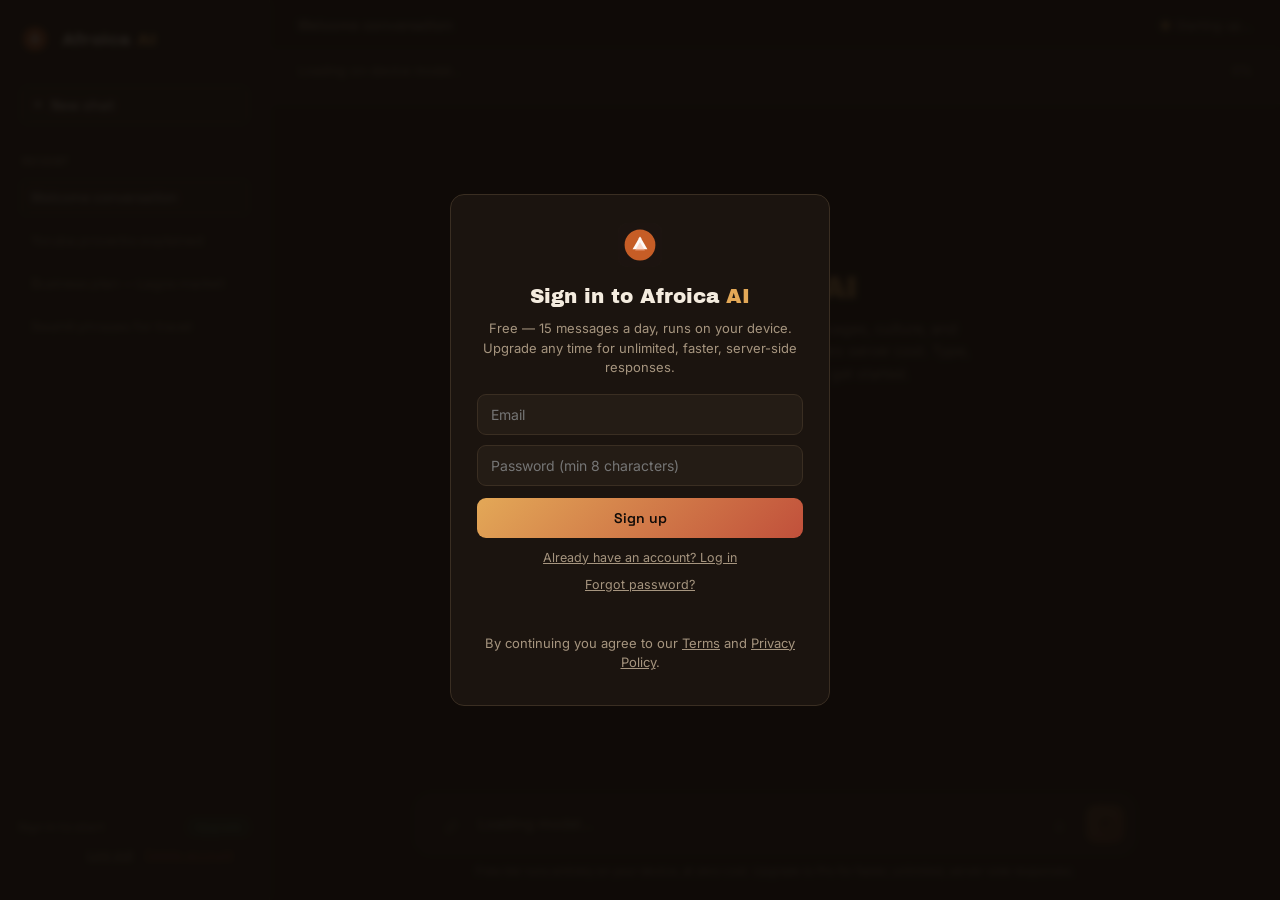
==== commit 1f738194: "Add real-time web search for Pro subscribers Real fix for the "confidently wrong about current event" ====
--- a/index.html
+++ b/index.html
@@ -162,6 +162,7 @@
           <li>Unlimited daily messages</li>
           <li>Fast server-side responses</li>
           <li>Image understanding</li>
+          <li>Real-time web search</li>
         </ul>
         <button class="upgrade-choice-btn" type="button" data-plan="monthly">Choose Monthly</button>
       </div>
--- a/style.css
+++ b/style.css
@@ -363,6 +363,71 @@
   color:var(--text);
 }
 
+/* Rendered Markdown (AI replies only — see js/chat.js) */
+.msg-text > *:first-child{ margin-top:0; }
+.msg-text > *:last-child{ margin-bottom:0; }
+.msg-text p{ margin:0 0 10px; }
+.msg-text strong{ font-weight:700; color:var(--text); }
+.msg-text em{ font-style:italic; }
+.msg-text ul, .msg-text ol{ margin:0 0 10px; padding-left:22px; }
+.msg-text li{ margin:3px 0; }
+.msg-text li > ul, .msg-text li > ol{ margin:3px 0 0; }
+.msg-text h1, .msg-text h2, .msg-text h3, .msg-text h4{
+  font-family:'Space Grotesk', sans-serif;
+  font-weight:700;
+  line-height:1.3;
+  margin:16px 0 8px;
+  color:var(--text);
+}
+.msg-text h1{ font-size:19px; }
+.msg-text h2{ font-size:17px; }
+.msg-text h3, .msg-text h4{ font-size:15px; }
+.msg-text a{ color:var(--gold); text-decoration:underline; text-underline-offset:2px; }
+.msg-text a:hover{ color:var(--text); }
+.msg-text blockquote{
+  margin:0 0 10px;
+  padding:2px 14px;
+  border-left:3px solid var(--line);
+  color:var(--text-muted);
+}
+.msg-text hr{ border:none; border-top:1px solid var(--line); margin:14px 0; }
+.msg-text code{
+  font-family:'Space Grotesk', monospace;
+  background:var(--surface-2);
+  border:1px solid var(--line);
+  border-radius:5px;
+  padding:1px 6px;
+  font-size:0.92em;
+}
+.msg-text pre{
+  background:var(--surface-2);
+  border:1px solid var(--line);
+  border-radius:10px;
+  padding:12px 14px;
+  margin:0 0 10px;
+  overflow-x:auto;
+}
+.msg-text pre code{
+  background:none;
+  border:none;
+  padding:0;
+  font-size:13px;
+  line-height:1.5;
+  white-space:pre;
+}
+.msg-text table{
+  width:100%;
+  border-collapse:collapse;
+  margin:0 0 10px;
+  font-size:13.5px;
+}
+.msg-text th, .msg-text td{
+  border:1px solid var(--line);
+  padding:6px 10px;
+  text-align:left;
+}
+.msg-text th{ background:var(--surface-2); font-weight:700; }
+
 .typing{
   display:flex;
   gap:4px;
@@ -620,6 +685,10 @@
   gap:12px;
   width:100%;
 }
+/* Higher specificity than the ID rule above (ID + class beats ID alone)
+   so toggling class="hidden" on these actually hides them, instead of
+   the display:flex above silently winning and showing both at once. */
+#authFormWrap.hidden, #connectionError.hidden{ display:none; }
 .auth-card h2{
   font-family:'Archivo Black', sans-serif;
   font-size:20px;
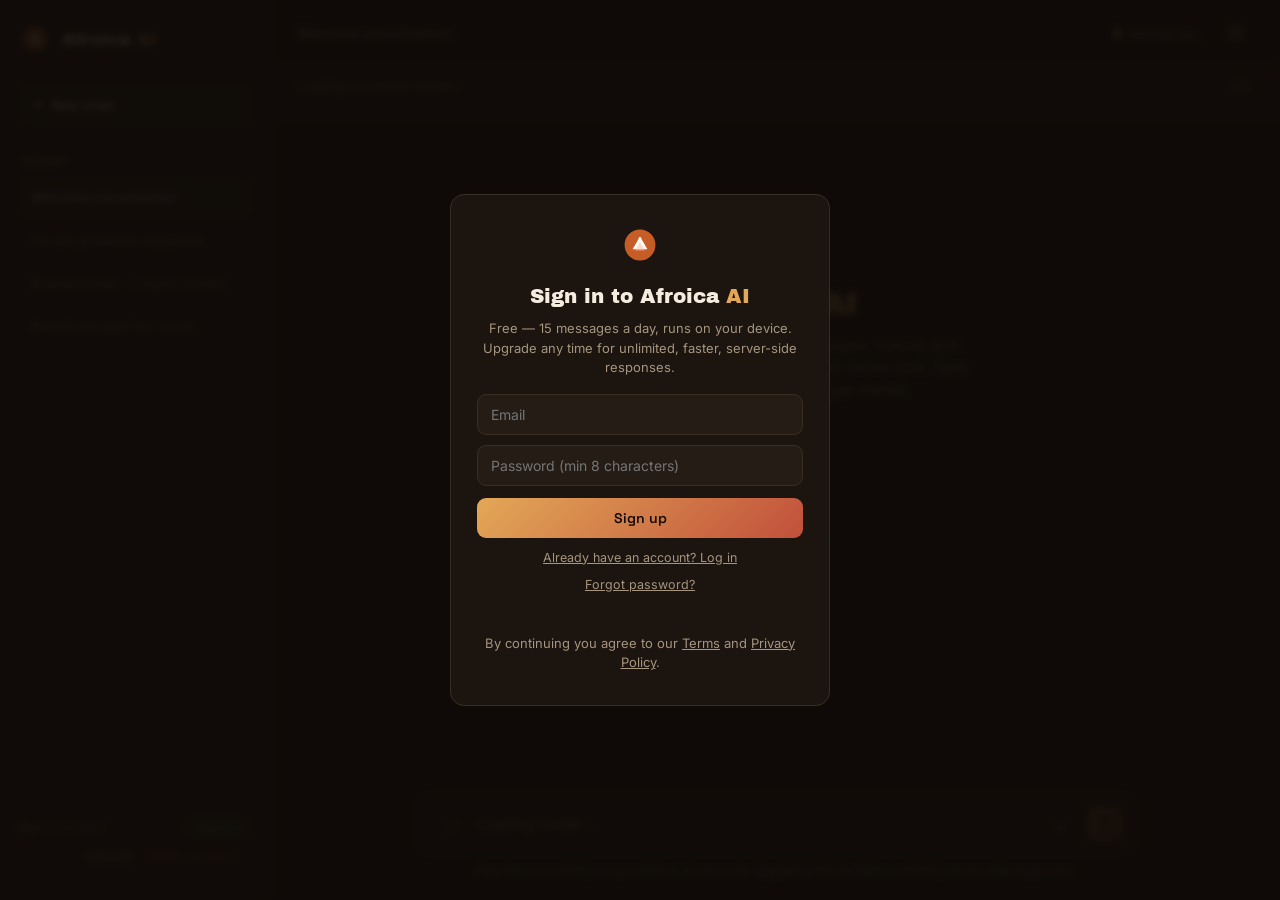
==== commit 7e9dada0: "Add settings/theme picker, login diagnostics, and stronger Pro accuracy directive Settings: a gear i" ====
--- a/index.html
+++ b/index.html
@@ -4,6 +4,19 @@
 <meta charset="UTF-8">
 <meta name="viewport" content="width=device-width, initial-scale=1.0">
 <title>Afroica AI</title>
+<script>
+// Applies the saved theme (see js/theme.js) before first paint, so there's
+// no flash of the default theme on load. Must stay a plain blocking
+// inline script (not type="module") — modules load asynchronously, which
+// would defeat the point.
+(function(){
+  try{
+    var saved = localStorage.getItem('afroica_theme');
+    var valid = ['afroica', 'midnight', 'slate', 'light'];
+    document.documentElement.setAttribute('data-theme', valid.indexOf(saved) !== -1 ? saved : 'afroica');
+  }catch(err){ /* localStorage unavailable (private mode, etc.) — default theme applies */ }
+})();
+</script>
 <link rel="icon" type="image/svg+xml" href="assets/logo.svg">
 <link rel="preconnect" href="https://fonts.googleapis.com">
 <link href="https://fonts.googleapis.com/css2?family=Archivo+Black&family=Space+Grotesk:wght@400;500;600;700&family=Inter:wght@400;500;600&display=swap" rel="stylesheet">
@@ -56,9 +69,17 @@
           </svg>
         </button>
         <div class="topbar-title">Welcome conversation</div>
-        <div class="status-pill">
-          <span class="status-dot loading" id="statusDot"></span>
-          <span id="statusText">Starting up…</span>
+        <div class="topbar-right">
+          <div class="status-pill">
+            <span class="status-dot loading" id="statusDot"></span>
+            <span id="statusText">Starting up…</span>
+          </div>
+          <button class="icon-btn" id="settingsBtn" type="button" aria-label="Settings" title="Settings">
+            <svg width="17" height="17" viewBox="0 0 24 24" fill="none">
+              <path d="M12 15a3 3 0 100-6 3 3 0 000 6z" stroke="currentColor" stroke-width="2"/>
+              <path d="M19.4 15a1.65 1.65 0 00.33 1.82l.06.06a2 2 0 11-2.83 2.83l-.06-.06a1.65 1.65 0 00-1.82-.33 1.65 1.65 0 00-1 1.51V21a2 2 0 01-4 0v-.09a1.65 1.65 0 00-1-1.51 1.65 1.65 0 00-1.82.33l-.06.06a2 2 0 11-2.83-2.83l.06-.06a1.65 1.65 0 00.33-1.82 1.65 1.65 0 00-1.51-1H3a2 2 0 010-4h.09a1.65 1.65 0 001.51-1 1.65 1.65 0 00-.33-1.82l-.06-.06a2 2 0 112.83-2.83l.06.06a1.65 1.65 0 001.82.33H9a1.65 1.65 0 001-1.51V3a2 2 0 014 0v.09a1.65 1.65 0 001 1.51 1.65 1.65 0 001.82-.33l.06-.06a2 2 0 112.83 2.83l-.06.06a1.65 1.65 0 00-.33 1.82V9a1.65 1.65 0 001.51 1H21a2 2 0 010 4h-.09a1.65 1.65 0 00-1.51 1z" stroke="currentColor" stroke-width="2"/>
+            </svg>
+          </button>
         </div>
       </div>
 
@@ -180,6 +201,40 @@
   </div>
 </div>
 
+<div class="pricing-modal hidden" id="settingsModal">
+  <div class="settings-card-wrap">
+    <button class="pricing-close" id="settingsCloseBtn" type="button" aria-label="Close">✕</button>
+    <h2>Settings</h2>
+
+    <div class="settings-section">
+      <div class="settings-section-label">Appearance</div>
+      <div class="theme-grid" id="themeGrid">
+        <button type="button" class="theme-swatch" data-theme="afroica">
+          <span class="theme-swatch-preview theme-preview-afroica"></span>
+          Afroica
+        </button>
+        <button type="button" class="theme-swatch" data-theme="midnight">
+          <span class="theme-swatch-preview theme-preview-midnight"></span>
+          Midnight
+        </button>
+        <button type="button" class="theme-swatch" data-theme="slate">
+          <span class="theme-swatch-preview theme-preview-slate"></span>
+          Slate
+        </button>
+        <button type="button" class="theme-swatch" data-theme="light">
+          <span class="theme-swatch-preview theme-preview-light"></span>
+          Light
+        </button>
+      </div>
+    </div>
+
+    <div class="settings-section">
+      <div class="settings-section-label">Account</div>
+      <p class="settings-hint">Manage your email, password, and subscription from the account menu in the sidebar.</p>
+    </div>
+  </div>
+</div>
+
 <script type="module" src="js/main.js"></script>
 
 </body>
--- a/style.css
+++ b/style.css
@@ -10,6 +10,43 @@
   --text-muted:#A6957F;
   --radius:14px;
 }
+/* Alternate themes — see Settings modal / js/theme.js. Applied via
+   data-theme on <html>, persisted in localStorage. Every rule elsewhere
+   in this file reads these same custom properties, so switching themes
+   never needs touching any other selector — only new palettes go here. */
+:root[data-theme="midnight"]{
+  --bg:#0B0E16;
+  --surface:#131926;
+  --surface-2:#1A2233;
+  --line:#2A3347;
+  --gold:#5B8DEF;
+  --clay:#E2574C;
+  --green:#34A876;
+  --text:#EBEEF5;
+  --text-muted:#8D96AC;
+}
+:root[data-theme="slate"]{
+  --bg:#111213;
+  --surface:#1A1B1E;
+  --surface-2:#222327;
+  --line:#34363B;
+  --gold:#C9A24B;
+  --clay:#C1503B;
+  --green:#3A9B6E;
+  --text:#EDEDEE;
+  --text-muted:#9A9CA3;
+}
+:root[data-theme="light"]{
+  --bg:#F6F4F0;
+  --surface:#FFFFFF;
+  --surface-2:#F0ECE5;
+  --line:#DEDACF;
+  --gold:#B8792C;
+  --clay:#A5402D;
+  --green:#286B49;
+  --text:#221B12;
+  --text-muted:#71614C;
+}
 *{box-sizing:border-box; margin:0; padding:0;}
 html,body{height:100%;}
 body{
@@ -172,6 +209,12 @@
   justify-content:space-between;
   padding:16px 28px;
   border-bottom:1px solid var(--line);
+  flex-shrink:0;
+}
+.topbar-right{
+  display:flex;
+  align-items:center;
+  gap:14px;
   flex-shrink:0;
 }
 .sidebar-toggle{
@@ -870,6 +913,74 @@
   margin-top:14px;
 }
 
+/* ---- Settings modal ---- */
+.settings-card-wrap{
+  position:relative;
+  width:100%;
+  max-width:420px;
+  background:var(--surface);
+  border:1px solid var(--line);
+  border-radius:var(--radius);
+  padding:32px;
+  text-align:left;
+}
+.settings-card-wrap h2{
+  font-family:'Archivo Black', sans-serif;
+  font-size:20px;
+  font-weight:400;
+  margin-bottom:22px;
+  text-align:center;
+}
+.settings-section{ margin-bottom:20px; }
+.settings-section:last-child{ margin-bottom:0; }
+.settings-section-label{
+  font-size:11px;
+  text-transform:uppercase;
+  letter-spacing:1.4px;
+  color:var(--text-muted);
+  margin-bottom:12px;
+  font-weight:600;
+}
+.settings-hint{
+  font-family:'Inter', sans-serif;
+  font-size:13px;
+  color:var(--text-muted);
+  line-height:1.5;
+}
+.theme-grid{
+  display:grid;
+  grid-template-columns:1fr 1fr;
+  gap:10px;
+}
+.theme-swatch{
+  display:flex;
+  flex-direction:column;
+  align-items:flex-start;
+  gap:8px;
+  background:var(--surface-2);
+  border:1px solid var(--line);
+  border-radius:10px;
+  padding:10px 12px;
+  cursor:pointer;
+  font-family:'Inter', sans-serif;
+  font-size:12.5px;
+  color:var(--text-muted);
+  transition:border-color .15s ease, color .15s ease;
+}
+.theme-swatch:hover{ border-color:var(--gold); color:var(--text); }
+.theme-swatch.active{ border-color:var(--gold); color:var(--text); box-shadow:0 0 0 1px var(--gold); }
+.theme-swatch-preview{
+  display:block;
+  width:100%;
+  height:34px;
+  border-radius:6px;
+  border:1px solid rgba(255,255,255,0.08);
+}
+.theme-preview-afroica{ background:linear-gradient(135deg, #100B08 50%, #E3A857 50%); }
+.theme-preview-midnight{ background:linear-gradient(135deg, #0B0E16 50%, #5B8DEF 50%); }
+.theme-preview-slate{ background:linear-gradient(135deg, #111213 50%, #C9A24B 50%); }
+.theme-preview-light{ background:linear-gradient(135deg, #F6F4F0 50%, #B8792C 50%); border-color:var(--line); }
+
 @media (max-width: 640px){
   .pricing-grid{ grid-template-columns:1fr; }
 }
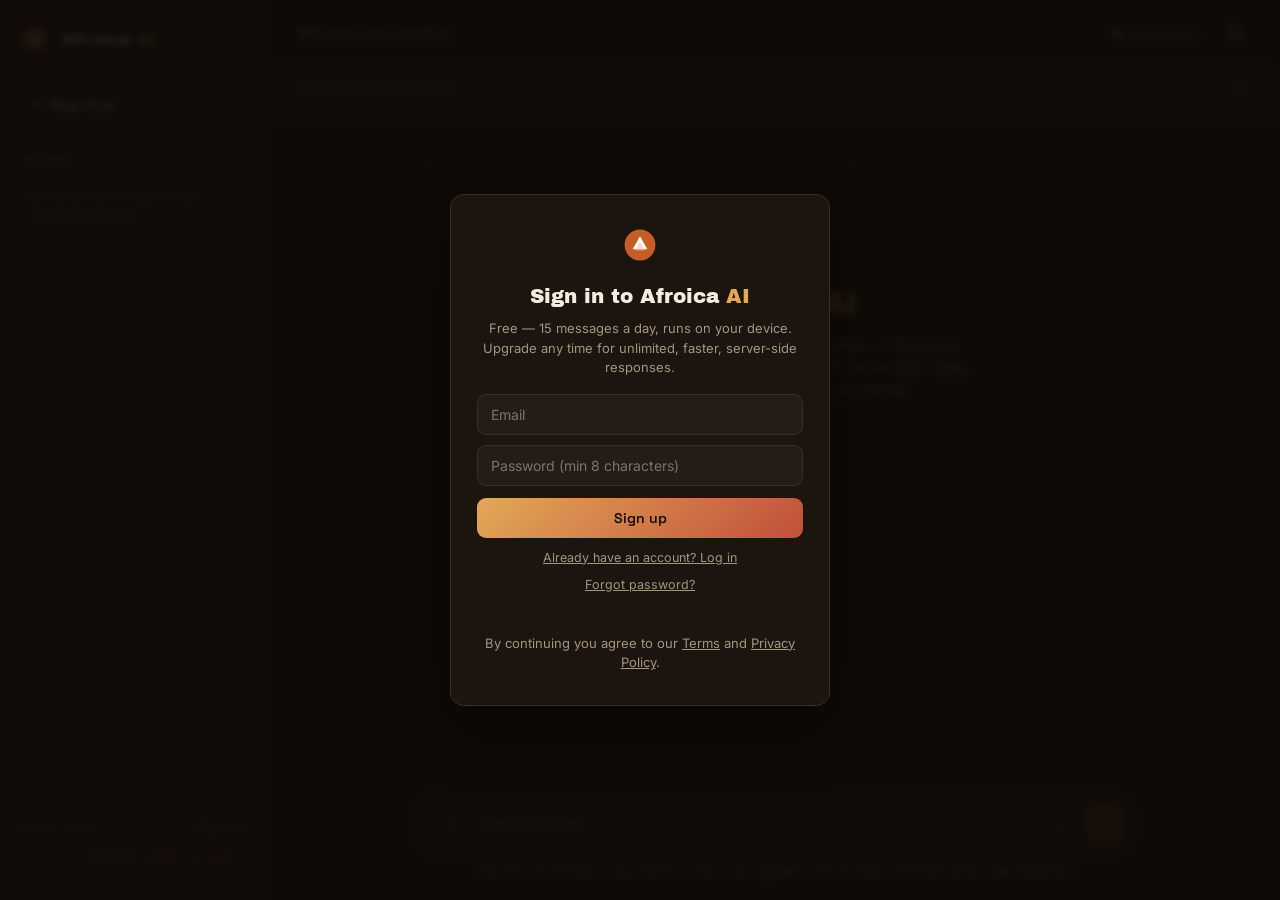
==== commit 60e444b5: "Add real chat history, copy/regenerate, stop-generating, and visual polish Chat history: real save/l" ====
--- a/index.html
+++ b/index.html
@@ -39,10 +39,7 @@
 
       <div class="section-label">Recent</div>
       <div class="history" id="historyList">
-        <div class="history-item active">Welcome conversation</div>
-        <div class="history-item">Yoruba proverbs explained</div>
-        <div class="history-item">Business plan — Lagos market</div>
-        <div class="history-item">Swahili phrases for travel</div>
+        <div class="history-empty">No saved conversations yet — start typing below.</div>
       </div>
 
       <div class="sidebar-footer">
@@ -124,8 +121,11 @@
               </svg>
             </button>
             <button class="send-btn" id="sendBtn" disabled aria-label="Send message">
-              <svg width="16" height="16" viewBox="0 0 24 24" fill="none">
+              <svg class="send-icon" width="16" height="16" viewBox="0 0 24 24" fill="none">
                 <path d="M12 19V5M12 5L5 12M12 5L19 12" stroke="currentColor" stroke-width="2.4" stroke-linecap="round" stroke-linejoin="round"/>
+              </svg>
+              <svg class="stop-icon hidden" width="13" height="13" viewBox="0 0 24 24" fill="none">
+                <rect x="5" y="5" width="14" height="14" rx="2" fill="currentColor"/>
               </svg>
             </button>
           </div>
--- a/style.css
+++ b/style.css
@@ -48,6 +48,15 @@
   --text-muted:#71614C;
 }
 *{box-sizing:border-box; margin:0; padding:0;}
+/* Visible keyboard-focus ring on every interactive element — one rule
+   covers buttons/links/inputs site-wide rather than styling each
+   separately, and only shows for keyboard nav (:focus-visible), not
+   every mouse click. */
+:focus-visible{
+  outline:2px solid var(--gold);
+  outline-offset:2px;
+  border-radius:4px;
+}
 html,body{height:100%;}
 body{
   background:var(--bg);
@@ -140,18 +149,47 @@
   flex:1;
 }
 .history-item{
-  padding:10px 12px;
+  display:flex;
+  align-items:center;
+  gap:6px;
+  padding:10px 8px 10px 12px;
   border-radius:8px;
   font-size:13.5px;
   color:var(--text-muted);
   cursor:pointer;
+  border:1px solid transparent;
+}
+.history-item:hover{ background:var(--surface-2); color:var(--text); }
+.history-item.active{ background:var(--surface-2); color:var(--text); border-color:var(--line); }
+.history-item-title{
+  flex:1;
+  min-width:0;
   white-space:nowrap;
   overflow:hidden;
   text-overflow:ellipsis;
-  border:1px solid transparent;
-}
-.history-item:hover{ background:var(--surface-2); color:var(--text); }
-.history-item.active{ background:var(--surface-2); color:var(--text); border-color:var(--line); }
+}
+.history-item-delete{
+  flex-shrink:0;
+  width:22px; height:22px;
+  border-radius:6px;
+  border:none;
+  background:transparent;
+  color:var(--text-muted);
+  cursor:pointer;
+  display:none;
+  align-items:center;
+  justify-content:center;
+  font-size:13px;
+}
+.history-item:hover .history-item-delete{ display:flex; }
+.history-item-delete:hover{ background:var(--line); color:var(--clay); }
+.history-empty{
+  padding:10px 12px;
+  font-family:'Inter', sans-serif;
+  font-size:12.5px;
+  color:var(--text-muted);
+  line-height:1.5;
+}
 
 .sidebar-footer{
   padding-top:16px;
@@ -398,6 +436,7 @@
   background:var(--surface);
   border:1px solid var(--line);
   border-top-left-radius:4px;
+  box-shadow:0 1px 3px rgba(0,0,0,0.12);
 }
 .msg-row.user .bubble{
   background:linear-gradient(135deg, rgba(227,168,87,0.16), rgba(193,80,59,0.14));
@@ -405,6 +444,28 @@
   border-top-right-radius:4px;
   color:var(--text);
 }
+
+.msg-actions{
+  display:flex;
+  gap:4px;
+  margin-top:8px;
+  opacity:0;
+  transition:opacity .12s ease;
+}
+.msg-row.ai:hover .msg-actions{ opacity:1; }
+.msg-action-btn{
+  width:26px; height:26px;
+  border-radius:6px;
+  border:none;
+  background:transparent;
+  color:var(--text-muted);
+  cursor:pointer;
+  display:flex; align-items:center; justify-content:center;
+  transition:background .12s ease, color .12s ease;
+}
+.msg-action-btn:hover{ background:var(--surface-2); color:var(--text); }
+.msg-action-btn.copied{ color:var(--green); }
+.msg-action-regenerate.hidden{ display:none; }
 
 /* Rendered Markdown (AI replies only — see js/chat.js) */
 .msg-text > *:first-child{ margin-top:0; }
@@ -712,6 +773,7 @@
   border:1px solid var(--line);
   border-radius:var(--radius);
   padding:28px 26px;
+  box-shadow:0 24px 60px rgba(0,0,0,0.35);
   display:flex;
   flex-direction:column;
   align-items:center;
@@ -814,6 +876,7 @@
   border:1px solid var(--line);
   border-radius:var(--radius);
   padding:32px;
+  box-shadow:0 24px 60px rgba(0,0,0,0.35);
   text-align:center;
 }
 .pricing-card-wrap h2{
@@ -922,6 +985,7 @@
   border:1px solid var(--line);
   border-radius:var(--radius);
   padding:32px;
+  box-shadow:0 24px 60px rgba(0,0,0,0.35);
   text-align:left;
 }
 .settings-card-wrap h2{
